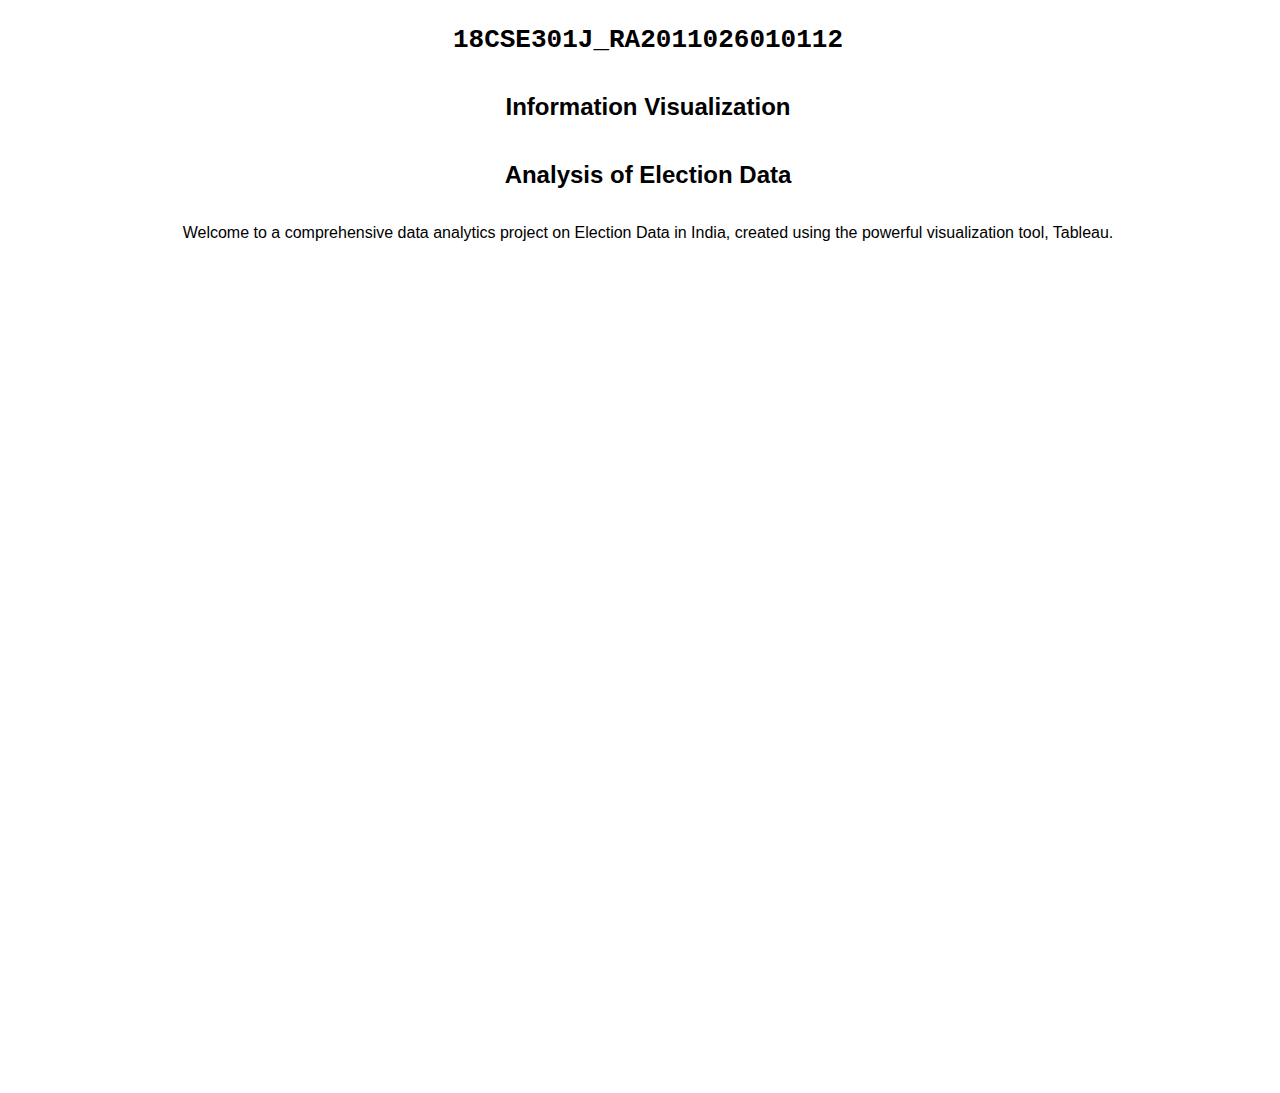
==== index.html @ c27bffd1 "Add files via upload" ====
<!DOCTYPE html>
<html lang="en">
<head>
    <meta charset="UTF-8">
    <meta http-equiv="X-UA-Compatible" content="IE=edge">
    <meta name="viewport" content="width=device-width, initial-scale=1.0">
    <title></title>
</head>
<style>
    body{
        display: flex;
        width: 100%;
        flex-direction: column;
        justify-content: center;
    }
    h1{
        color: black;
        display: flex;
        justify-content: center;
        align-items: center;
        font-family: monospace;
        
    }
    h2{
        color: black;
        font-weight: bolder;
        display: flex;
        justify-content: center;
        align-items: center;
        font-family: Arial, "Helvetica Neue", Helvetica, sans-serif;
    }
    p{
        color: black;
        display: flex;
        justify-content: center;
        align-items: center;
        font-family: Arial, Helvetica, sans-serif;
    }
    .tableauPlaceholder {
        width: 100%;
        display: flex;
        justify-content: center;
        align-items: center;
        margin-left: 14rem;
    }
</style>
<body>
    <h1>18CSE301J_RA2011026010112</h1>
    <h2>Information Visualization</h2>
    <h2>Analysis of Election Data</h2>
    <p>Welcome to a comprehensive data analytics project on Election Data in India, created using the powerful visualization tool, Tableau.</p>
   <div class='tableauPlaceholder' id='viz1678362242254'><noscript><a href='#'><img alt='Dashboard 1 ' src='https:&#47;&#47;public.tableau.com&#47;static&#47;images&#47;El&#47;ElectionVisualization_16777785717770&#47;Dashboard1&#47;1_rss.png' style='border: none' /></a></noscript><object class='tableauViz'><param name='host_url' value='https%3A%2F%2Fpublic.tableau.com%2F' /> <param name='embed_code_version' value='3' /> <param name='site_root' value='' /><param name='name' value='ElectionVisualization_16777785717770&#47;Dashboard1' /><param name='tabs' value='no' /><param name='toolbar' value='yes' /><param name='static_image' value='https:&#47;&#47;public.tableau.com&#47;static&#47;images&#47;El&#47;ElectionVisualization_16777785717770&#47;Dashboard1&#47;1.png' /> <param name='animate_transition' value='yes' /><param name='display_static_image' value='yes' /><param name='display_spinner' value='yes' /><param name='display_overlay' value='yes' /><param name='display_count' value='yes' /><param name='language' value='en-US' /><param name='filter' value='publish=yes' /></object></div>                <script type='text/javascript'>                    var divElement = document.getElementById('viz1678362242254');                    var vizElement = divElement.getElementsByTagName('object')[0];                    if ( divElement.offsetWidth > 800 ) { vizElement.style.width='1000px';vizElement.style.height='827px';} else if ( divElement.offsetWidth > 500 ) { vizElement.style.width='1000px';vizElement.style.height='827px';} else { vizElement.style.width='100%';vizElement.style.height='1077px';}                     var scriptElement = document.createElement('script');                    scriptElement.src = 'https://public.tableau.com/javascripts/api/viz_v1.js';                    vizElement.parentNode.insertBefore(scriptElement, vizElement);                </script>
   </body>
</html>
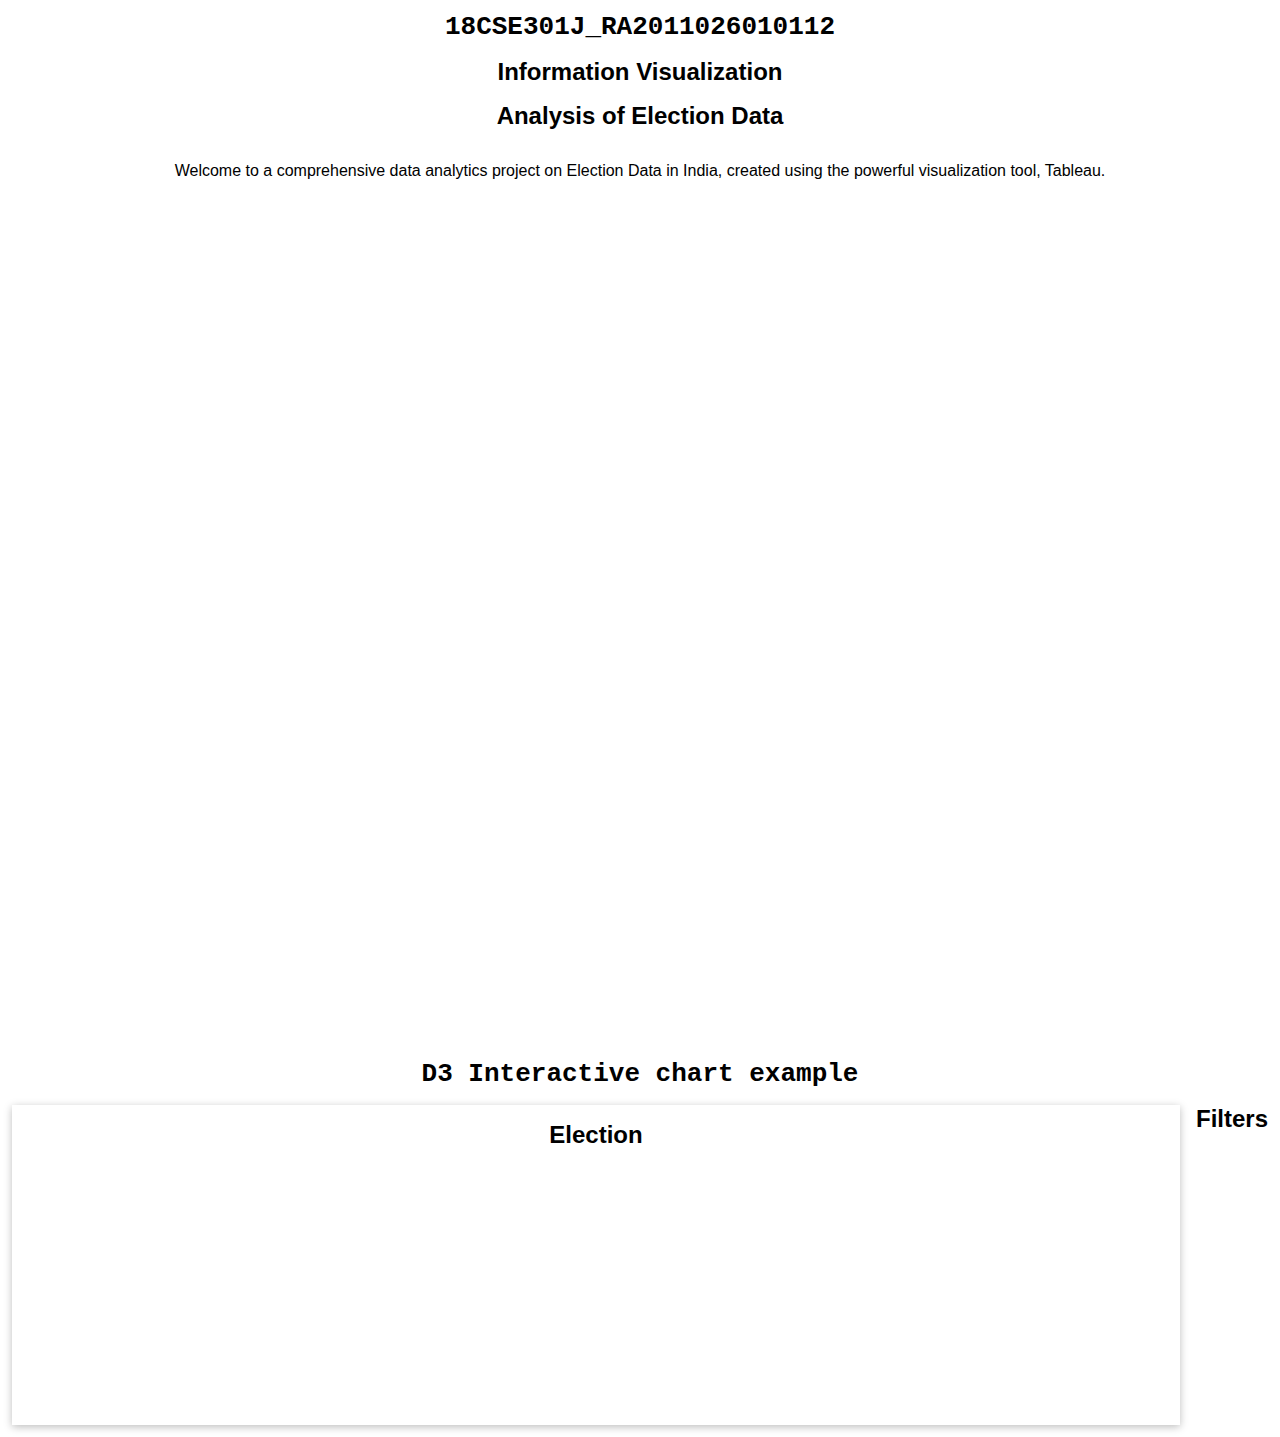
==== commit 1ab5eb49: "Added D3 Project" ====
--- a/index.html
+++ b/index.html
@@ -43,6 +43,71 @@
         align-items: center;
         margin-left: 14rem;
     }
+    * {
+    box-sizing: border-box;
+  }
+  
+  body {
+    margin: 0;
+    padding: 0.75rem;
+    font-family: sans-serif;
+  }
+  
+  #app {
+    display: flex;
+    flex-direction: column-reverse;
+  }
+  
+  @media (min-width: 730px) {
+    #app {
+      flex-direction: row;
+    }
+  
+    #chart {
+      margin-right: 1rem;
+    }
+  }
+  
+  #chart {
+    box-shadow: 0 2px 8px rgba(0, 0, 0, 0.26);
+    padding: 1rem;
+    flex: 1 0 0;
+  }
+  
+  svg {
+    width: 100%;
+    max-width: 100%;
+  }
+  
+  #data ul {
+    list-style: none;
+    margin: 0;
+    padding: 0;
+  }
+  
+  #data li {
+    margin-bottom: 1rem;
+    padding: 1rem;
+    box-shadow: 0 2px 8px rgba(0, 0, 0, 0.26);
+    min-width: 10rem;
+    display: flex;
+    justify-content: space-between;
+    align-items: center;
+    font-weight: bold;
+  }
+  
+  .bar {
+    fill: #4f009e;
+  }
+  
+  .label {
+    fill: #4f009e;
+  }
+  
+  h1, h2 {
+    margin-top: 0;
+    margin-bottom: 1rem;
+  }
 </style>
 <body>
     <h1>18CSE301J_RA2011026010112</h1>
@@ -50,5 +115,25 @@
     <h2>Analysis of Election Data</h2>
     <p>Welcome to a comprehensive data analytics project on Election Data in India, created using the powerful visualization tool, Tableau.</p>
    <div class='tableauPlaceholder' id='viz1678362242254'><noscript><a href='#'><img alt='Dashboard 1 ' src='https:&#47;&#47;public.tableau.com&#47;static&#47;images&#47;El&#47;ElectionVisualization_16777785717770&#47;Dashboard1&#47;1_rss.png' style='border: none' /></a></noscript><object class='tableauViz'><param name='host_url' value='https%3A%2F%2Fpublic.tableau.com%2F' /> <param name='embed_code_version' value='3' /> <param name='site_root' value='' /><param name='name' value='ElectionVisualization_16777785717770&#47;Dashboard1' /><param name='tabs' value='no' /><param name='toolbar' value='yes' /><param name='static_image' value='https:&#47;&#47;public.tableau.com&#47;static&#47;images&#47;El&#47;ElectionVisualization_16777785717770&#47;Dashboard1&#47;1.png' /> <param name='animate_transition' value='yes' /><param name='display_static_image' value='yes' /><param name='display_spinner' value='yes' /><param name='display_overlay' value='yes' /><param name='display_count' value='yes' /><param name='language' value='en-US' /><param name='filter' value='publish=yes' /></object></div>                <script type='text/javascript'>                    var divElement = document.getElementById('viz1678362242254');                    var vizElement = divElement.getElementsByTagName('object')[0];                    if ( divElement.offsetWidth > 800 ) { vizElement.style.width='1000px';vizElement.style.height='827px';} else if ( divElement.offsetWidth > 500 ) { vizElement.style.width='1000px';vizElement.style.height='827px';} else { vizElement.style.width='100%';vizElement.style.height='1077px';}                     var scriptElement = document.createElement('script');                    scriptElement.src = 'https://public.tableau.com/javascripts/api/viz_v1.js';                    vizElement.parentNode.insertBefore(scriptElement, vizElement);                </script>
-   </body>
+   <br />
+   <br />
+   <h1>D3 Interactive chart example</h1>
+   <div id="app">
+     <div id="chart">
+       <h2>Election</h2>
+       <br/><br/><br/><br/><br/>
+       <svg></svg>
+     </div>
+     <div id="data">
+       <h2>Filters</h2>
+       <ul></ul>
+     </div>
+   </div>
+   <script src="https://d3js.org/d3.v5.min.js"></script>
+   <script src="https://d3js.org/d3-scale.v3.min.js"></script>
+   <script src="https://d3js.org/d3-axis.v1.min.js"></script>
+   <script src="./helpers.js"></script>
+   <script src="./sketch.js"></script>
+ </body>
+</body>
 </html>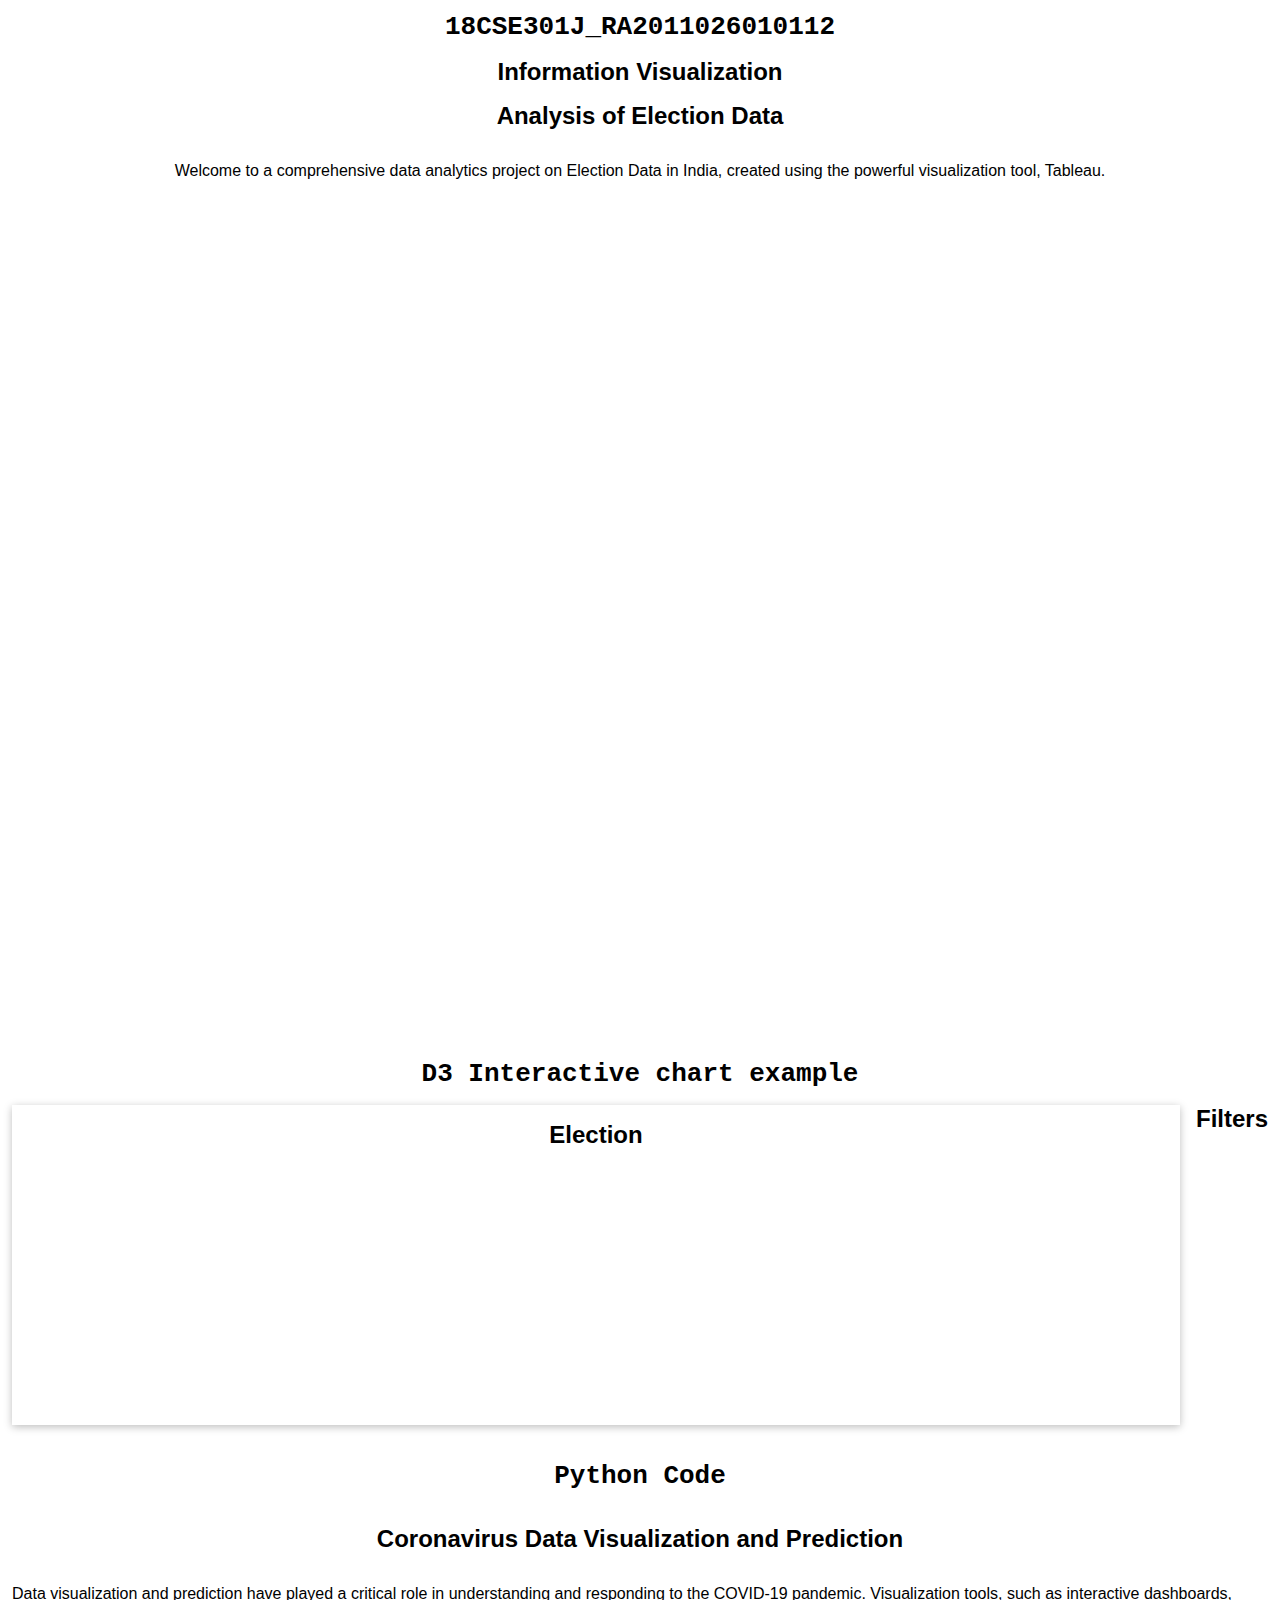
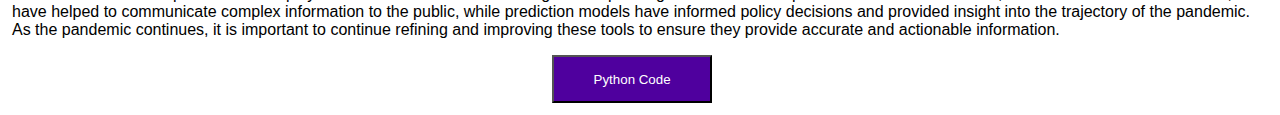
==== commit f37de295: "Update index.html" ====
--- a/index.html
+++ b/index.html
@@ -56,6 +56,14 @@
   #app {
     display: flex;
     flex-direction: column-reverse;
+  }
+
+  #btn {
+    width: 10rem;
+    margin-left: 43%;
+    height: 3rem;
+    background-color: #4f009e;
+    color: white;
   }
   
   @media (min-width: 730px) {
@@ -129,6 +137,12 @@
        <ul></ul>
      </div>
    </div>
+   <br/><br/>
+   <h1>Python Code</h1>
+   <br/>
+   <h2>Coronavirus Data Visualization and Prediction</h2>
+   <p>Data visualization and prediction have played a critical role in understanding and responding to the COVID-19 pandemic. Visualization tools, such as interactive dashboards, have helped to communicate complex information to the public, while prediction models have informed policy decisions and provided insight into the trajectory of the pandemic. As the pandemic continues, it is important to continue refining and improving these tools to ensure they provide accurate and actionable information.</p>
+   <button id="btn" onclick="window.location.href = 'Information_Visualisation.html';">Python Code</button>
    <script src="https://d3js.org/d3.v5.min.js"></script>
    <script src="https://d3js.org/d3-scale.v3.min.js"></script>
    <script src="https://d3js.org/d3-axis.v1.min.js"></script>
@@ -136,4 +150,4 @@
    <script src="./sketch.js"></script>
  </body>
 </body>
-</html>+</html>
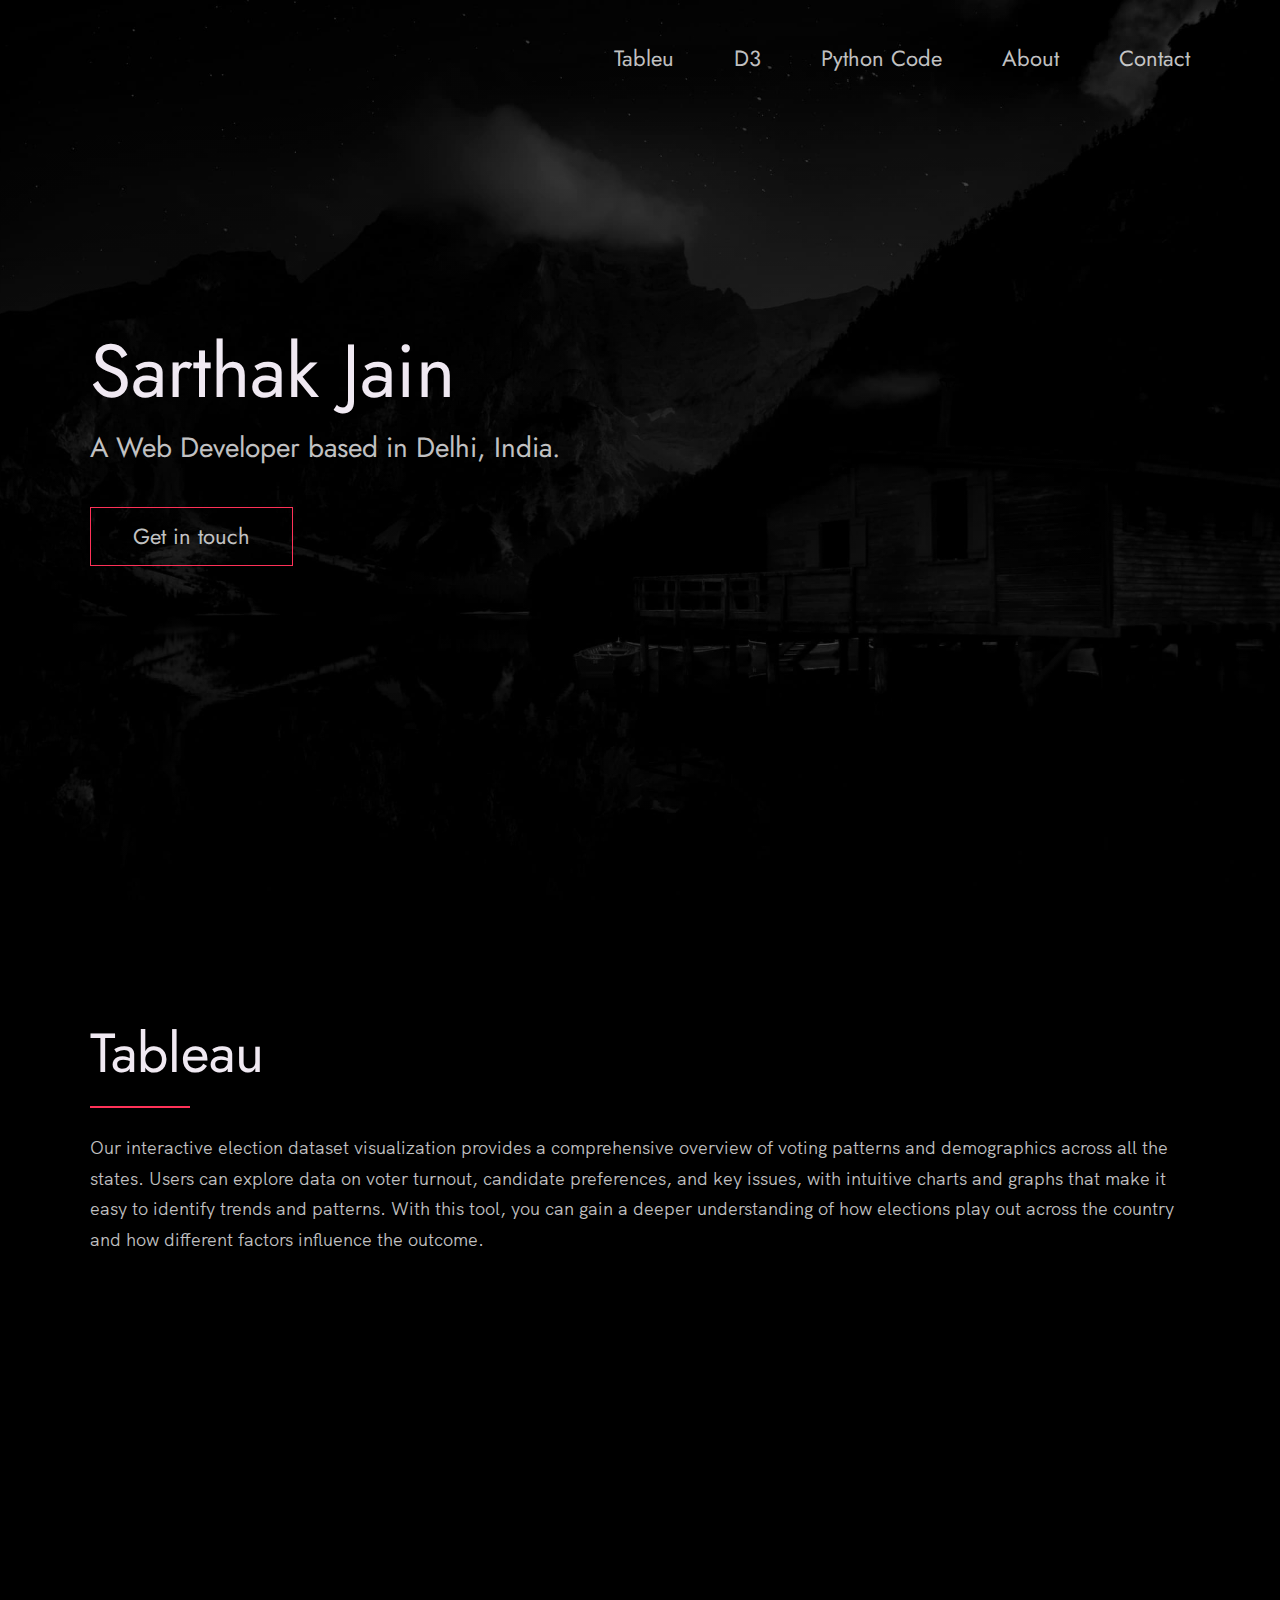
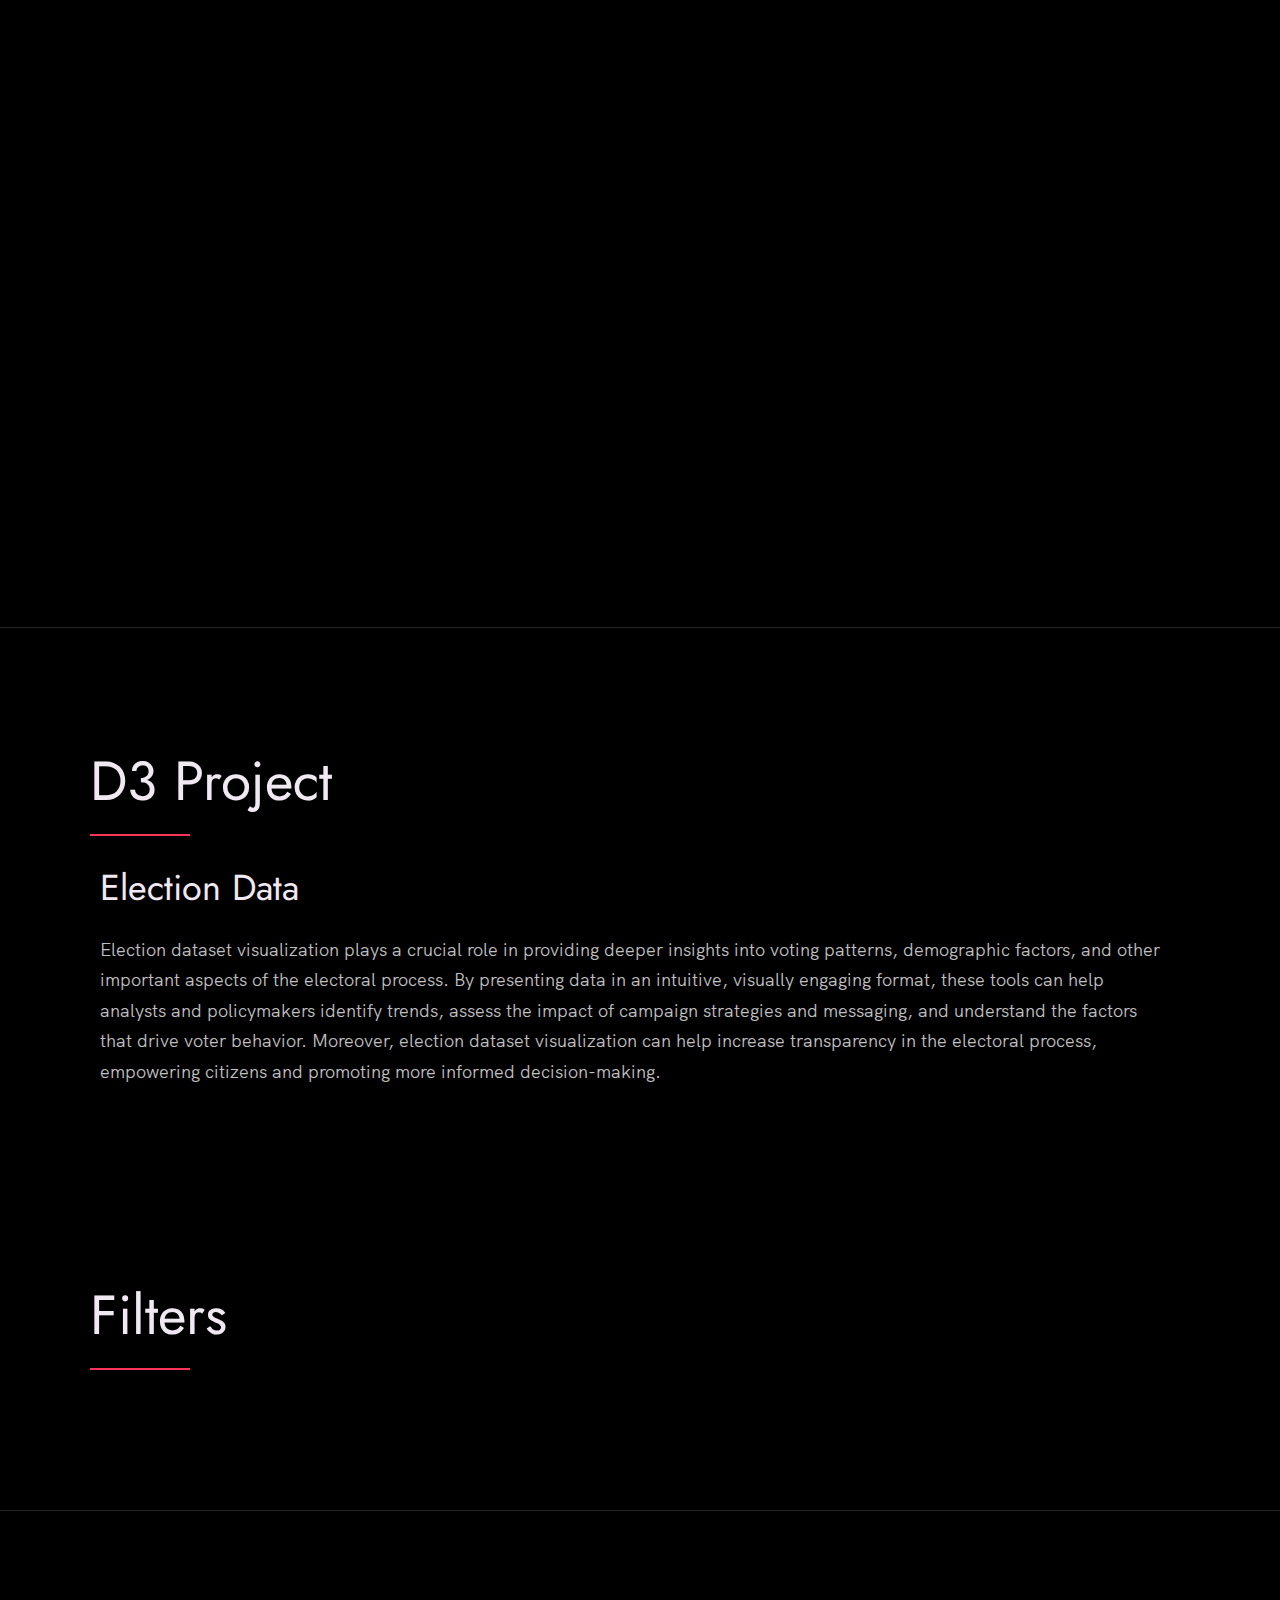
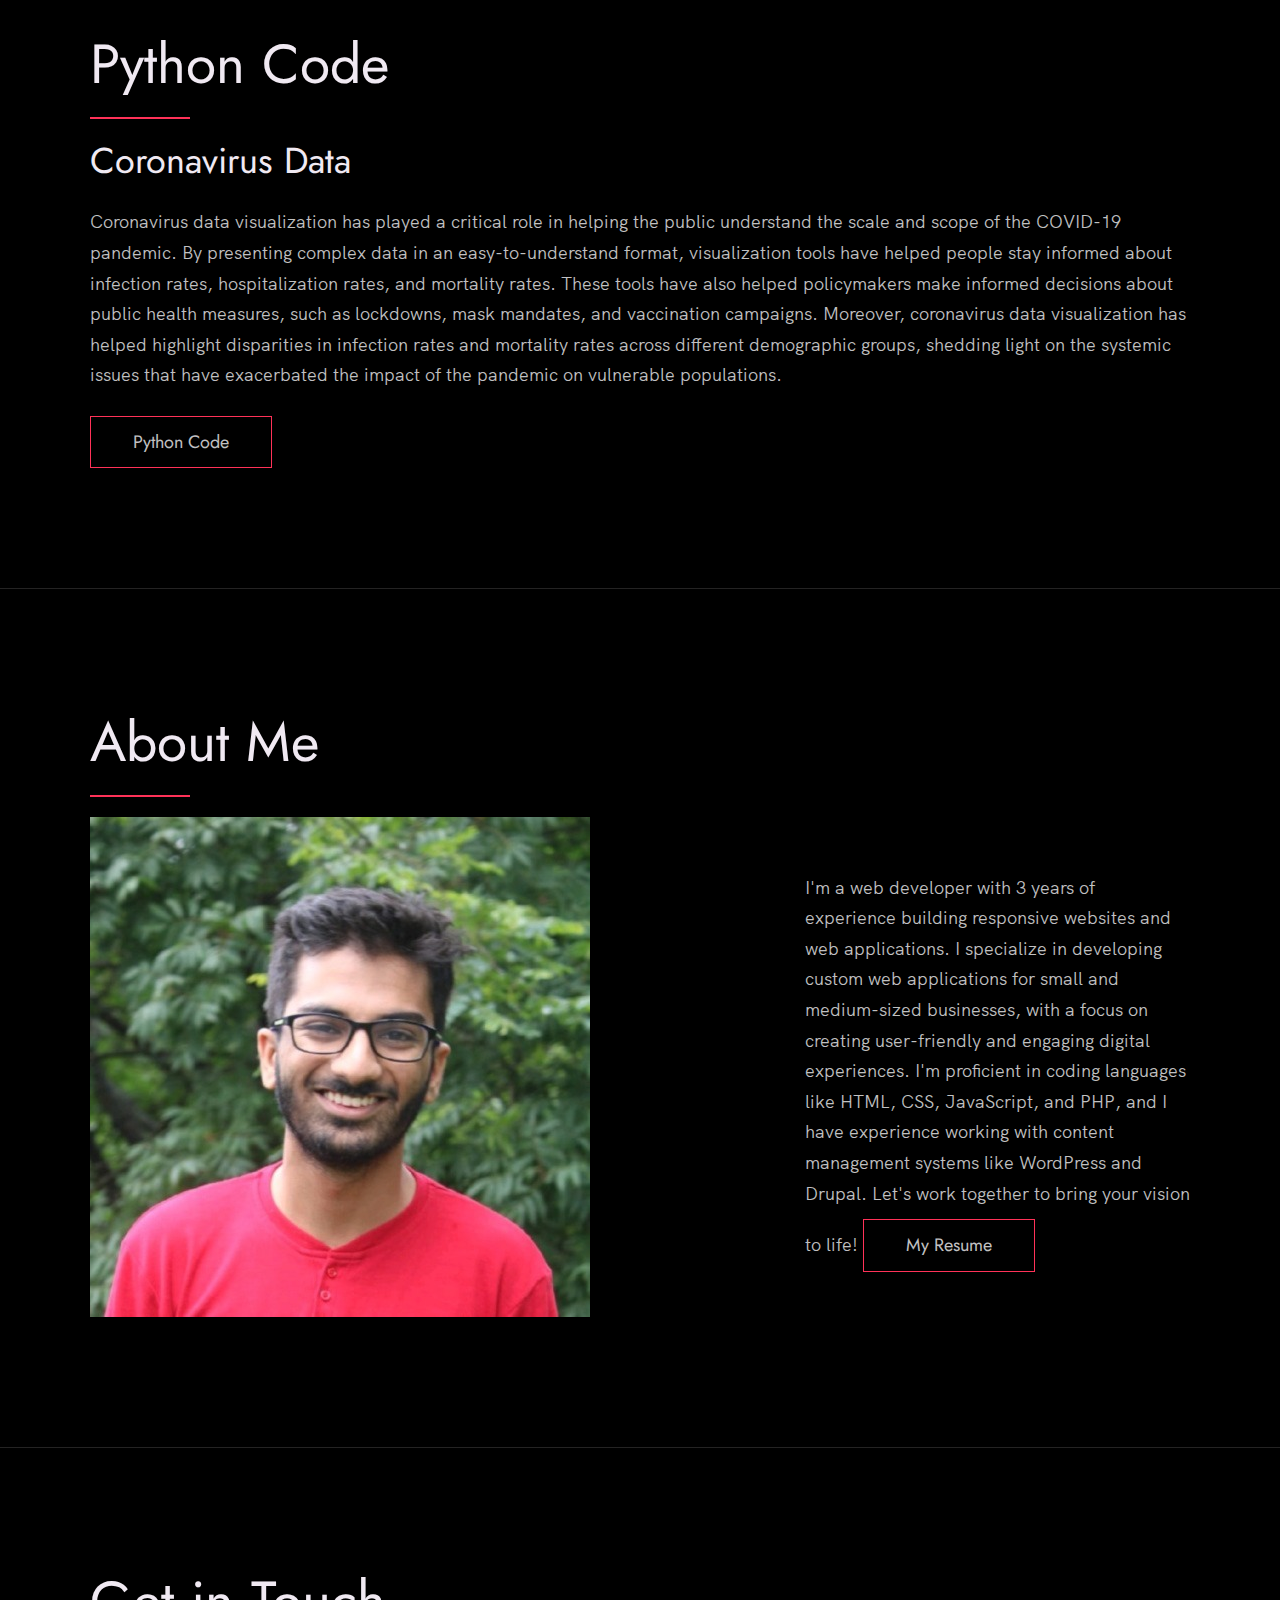
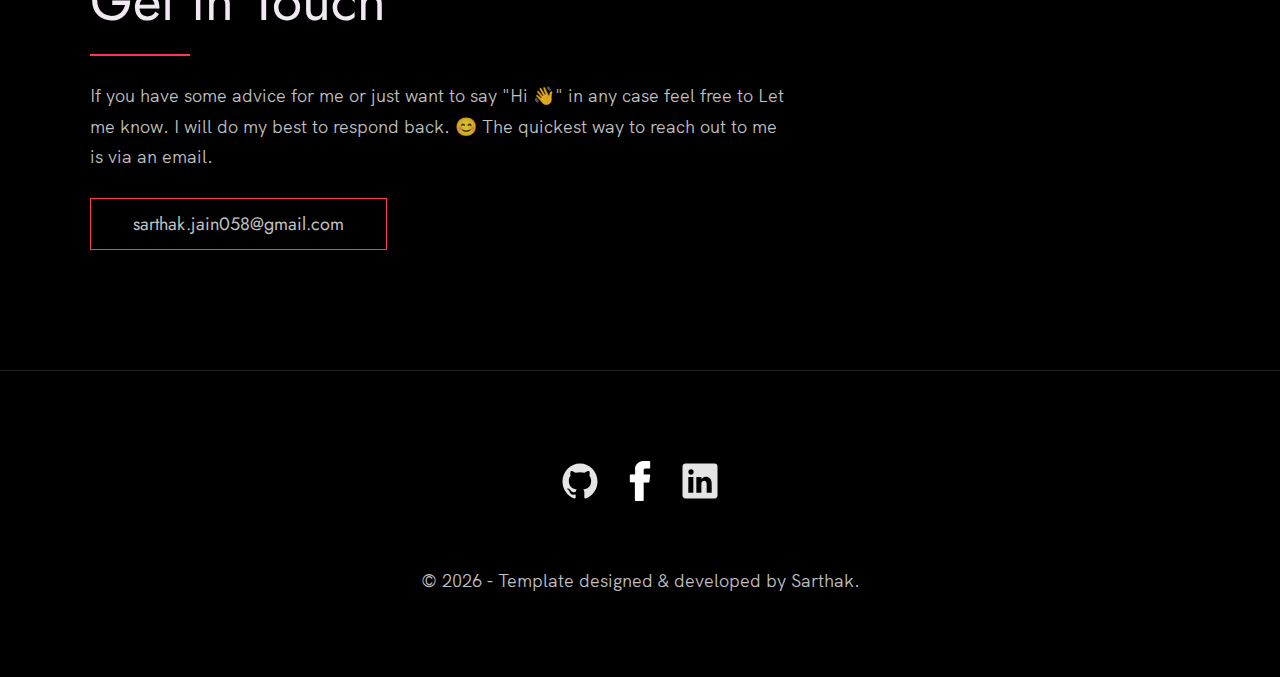
==== commit 9e0147f4: "Changed the Website" ====
--- a/index.html
+++ b/index.html
@@ -1,153 +1,183 @@
 <!DOCTYPE html>
 <html lang="en">
+
 <head>
-    <meta charset="UTF-8">
-    <meta http-equiv="X-UA-Compatible" content="IE=edge">
-    <meta name="viewport" content="width=device-width, initial-scale=1.0">
-    <title></title>
+  <meta charset="UTF-8" />
+  <meta name="viewport" content="width=device-width, initial-scale=1.0" />
+  <link rel="shortcut icon" type="image/png" href="./images/favicon.png" />
+  <title>
+    Sarthak Jain | A Web Developer based in Delhi, India.
+  </title>
+
+  <meta name="description" content="Add small description of yourslef.">
+  <meta name="keywords" content="Put your name, skills and some coding keywords" />
+  <link rel="stylesheet" href="index.css" />
 </head>
-<style>
-    body{
-        display: flex;
-        width: 100%;
-        flex-direction: column;
-        justify-content: center;
-    }
-    h1{
-        color: black;
-        display: flex;
-        justify-content: center;
-        align-items: center;
-        font-family: monospace;
-        
-    }
-    h2{
-        color: black;
-        font-weight: bolder;
-        display: flex;
-        justify-content: center;
-        align-items: center;
-        font-family: Arial, "Helvetica Neue", Helvetica, sans-serif;
-    }
-    p{
-        color: black;
-        display: flex;
-        justify-content: center;
-        align-items: center;
-        font-family: Arial, Helvetica, sans-serif;
-    }
-    .tableauPlaceholder {
-        width: 100%;
-        display: flex;
-        justify-content: center;
-        align-items: center;
-        margin-left: 14rem;
-    }
-    * {
-    box-sizing: border-box;
-  }
-  
-  body {
-    margin: 0;
-    padding: 0.75rem;
-    font-family: sans-serif;
-  }
-  
-  #app {
-    display: flex;
-    flex-direction: column-reverse;
-  }
+<body>
 
-  #btn {
-    width: 10rem;
-    margin-left: 43%;
-    height: 3rem;
-    background-color: #4f009e;
-    color: white;
-  }
-  
-  @media (min-width: 730px) {
-    #app {
-      flex-direction: row;
-    }
-  
-    #chart {
-      margin-right: 1rem;
-    }
-  }
-  
-  #chart {
-    box-shadow: 0 2px 8px rgba(0, 0, 0, 0.26);
-    padding: 1rem;
-    flex: 1 0 0;
-  }
-  
-  svg {
-    width: 100%;
-    max-width: 100%;
-  }
-  
-  #data ul {
-    list-style: none;
-    margin: 0;
-    padding: 0;
-  }
-  
-  #data li {
-    margin-bottom: 1rem;
-    padding: 1rem;
-    box-shadow: 0 2px 8px rgba(0, 0, 0, 0.26);
-    min-width: 10rem;
-    display: flex;
-    justify-content: space-between;
-    align-items: center;
-    font-weight: bold;
-  }
-  
-  .bar {
-    fill: #4f009e;
-  }
-  
-  .label {
-    fill: #4f009e;
-  }
-  
-  h1, h2 {
-    margin-top: 0;
-    margin-bottom: 1rem;
-  }
-</style>
-<body>
-    <h1>18CSE301J_RA2011026010112</h1>
-    <h2>Information Visualization</h2>
-    <h2>Analysis of Election Data</h2>
-    <p>Welcome to a comprehensive data analytics project on Election Data in India, created using the powerful visualization tool, Tableau.</p>
-   <div class='tableauPlaceholder' id='viz1678362242254'><noscript><a href='#'><img alt='Dashboard 1 ' src='https:&#47;&#47;public.tableau.com&#47;static&#47;images&#47;El&#47;ElectionVisualization_16777785717770&#47;Dashboard1&#47;1_rss.png' style='border: none' /></a></noscript><object class='tableauViz'><param name='host_url' value='https%3A%2F%2Fpublic.tableau.com%2F' /> <param name='embed_code_version' value='3' /> <param name='site_root' value='' /><param name='name' value='ElectionVisualization_16777785717770&#47;Dashboard1' /><param name='tabs' value='no' /><param name='toolbar' value='yes' /><param name='static_image' value='https:&#47;&#47;public.tableau.com&#47;static&#47;images&#47;El&#47;ElectionVisualization_16777785717770&#47;Dashboard1&#47;1.png' /> <param name='animate_transition' value='yes' /><param name='display_static_image' value='yes' /><param name='display_spinner' value='yes' /><param name='display_overlay' value='yes' /><param name='display_count' value='yes' /><param name='language' value='en-US' /><param name='filter' value='publish=yes' /></object></div>                <script type='text/javascript'>                    var divElement = document.getElementById('viz1678362242254');                    var vizElement = divElement.getElementsByTagName('object')[0];                    if ( divElement.offsetWidth > 800 ) { vizElement.style.width='1000px';vizElement.style.height='827px';} else if ( divElement.offsetWidth > 500 ) { vizElement.style.width='1000px';vizElement.style.height='827px';} else { vizElement.style.width='100%';vizElement.style.height='1077px';}                     var scriptElement = document.createElement('script');                    scriptElement.src = 'https://public.tableau.com/javascripts/api/viz_v1.js';                    vizElement.parentNode.insertBefore(scriptElement, vizElement);                </script>
-   <br />
-   <br />
-   <h1>D3 Interactive chart example</h1>
-   <div id="app">
-     <div id="chart">
-       <h2>Election</h2>
-       <br/><br/><br/><br/><br/>
-       <svg></svg>
-     </div>
-     <div id="data">
-       <h2>Filters</h2>
-       <ul></ul>
-     </div>
-   </div>
-   <br/><br/>
-   <h1>Python Code</h1>
-   <br/>
-   <h2>Coronavirus Data Visualization and Prediction</h2>
-   <p>Data visualization and prediction have played a critical role in understanding and responding to the COVID-19 pandemic. Visualization tools, such as interactive dashboards, have helped to communicate complex information to the public, while prediction models have informed policy decisions and provided insight into the trajectory of the pandemic. As the pandemic continues, it is important to continue refining and improving these tools to ensure they provide accurate and actionable information.</p>
-   <button id="btn" onclick="window.location.href = 'Information_Visualisation.html';">Python Code</button>
-   <script src="https://d3js.org/d3.v5.min.js"></script>
-   <script src="https://d3js.org/d3-scale.v3.min.js"></script>
-   <script src="https://d3js.org/d3-axis.v1.min.js"></script>
-   <script src="./helpers.js"></script>
-   <script src="./sketch.js"></script>
- </body>
+  <header class="header" role="banner" id="top">
+    <div class="row">
+      <nav class="nav" role="navigation">
+        <ul class="nav__items">
+          <li class="nav__item"><a href="#tableu" class="nav__link">Tableu</a></li>
+          <li class="nav__item"><a href="#d3" class="nav__link">D3</a></li>
+          <li class="nav__item"><a href="#python" class="nav__link">Python Code</a></li>
+          <li class="nav__item">
+            <a href="#about" class="nav__link">About</a>
+          </li>
+          <li class="nav__item">
+            <a href="#contact" class="nav__link">Contact</a>
+          </li>
+        </ul>
+      </nav>
+    </div>
+    <div class="header__text-box row">
+      <div class="header__text">
+        <h1 class="heading-primary">
+          <!-- Replace the following name with your name -->
+          <span>Sarthak Jain</span>
+        </h1>
+        <!-- Put a small paragraph about yourself -->
+        <p>A Web Developer based in Delhi, India.</p>
+        <a href="#contact" class="btn">Get in touch</a>
+      </div>
+    </div>
+  </header>
+
+  <main role="main">
+
+    <!-- ***** Work ***** -->
+
+    <section class="work" id="tableu">
+      <div class="row">
+        <h2>Tableau</h2>
+        <div class="work__boxes">
+          <p>Our interactive election dataset visualization provides a comprehensive overview of 
+            voting patterns and demographics across all the states. Users can explore data on voter turnout, 
+            candidate preferences, and key issues, with intuitive charts and graphs that make it easy to identify 
+            trends and patterns. With this tool, you can gain a deeper understanding of how elections play out across 
+            the country and how different factors influence the outcome.</p>
+          <div class='tableauPlaceholder' id='viz1678362242254'><noscript><a href='#'><img alt='Dashboard 1 ' src='https:&#47;&#47;public.tableau.com&#47;static&#47;images&#47;El&#47;ElectionVisualization_16777785717770&#47;Dashboard1&#47;1_rss.png' style='border: none' /></a></noscript><object class='tableauViz'><param name='host_url' value='https%3A%2F%2Fpublic.tableau.com%2F' /> <param name='embed_code_version' value='3' /> <param name='site_root' value='' /><param name='name' value='ElectionVisualization_16777785717770&#47;Dashboard1' /><param name='tabs' value='no' /><param name='toolbar' value='yes' /><param name='static_image' value='https:&#47;&#47;public.tableau.com&#47;static&#47;images&#47;El&#47;ElectionVisualization_16777785717770&#47;Dashboard1&#47;1.png' /> <param name='animate_transition' value='yes' /><param name='display_static_image' value='yes' /><param name='display_spinner' value='yes' /><param name='display_overlay' value='yes' /><param name='display_count' value='yes' /><param name='language' value='en-US' /><param name='filter' value='publish=yes' /></object></div>                <script type='text/javascript'>                    var divElement = document.getElementById('viz1678362242254');                    var vizElement = divElement.getElementsByTagName('object')[0];                    if ( divElement.offsetWidth > 800 ) { vizElement.style.width='1000px';vizElement.style.height='827px';} else if ( divElement.offsetWidth > 500 ) { vizElement.style.width='1000px';vizElement.style.height='827px';} else { vizElement.style.width='100%';vizElement.style.height='1077px';}                     var scriptElement = document.createElement('script');                    scriptElement.src = 'https://public.tableau.com/javascripts/api/viz_v1.js';                    vizElement.parentNode.insertBefore(scriptElement, vizElement);                </script>
+          </div>
+      </div>
+    </section>
+
+    <!-- ***** D3 ***** -->
+
+    <section class="work" id="d3">
+      <div class="row">
+        <h2>D3 Project</h2>
+        <div class="work__boxes">
+          <div id="app">
+            <div id="chart">
+              <h3>Election Data</h3>
+              <p>Election dataset visualization plays a crucial role in providing deeper insights into voting patterns, demographic factors, and other important aspects of the electoral process. By presenting data in an intuitive, visually engaging format, these tools can help analysts and policymakers identify trends, assess the impact of campaign strategies and messaging, and understand the factors that drive voter behavior. Moreover, election dataset visualization can help increase transparency in the electoral process, empowering citizens and promoting more informed decision-making.</p>
+              <svg></svg>
+            </div>
+            <div id="data">
+              <h2>Filters</h2>
+              <ul></ul>
+            </div>
+          </div>
+          <script src="https://d3js.org/d3.v5.min.js"></script>
+          <script src="https://d3js.org/d3-scale.v3.min.js"></script>
+          <script src="https://d3js.org/d3-axis.v1.min.js"></script>
+          <script src="./helpers.js"></script>
+          <script src="./sketch.js"></script>
+          <!-- Each div with the work__box class is a project. -->
+        </div>
+      </div>
+    </section>
+
+    <!--  Clients  -->
+    <section class="client" id="python">
+      <div class="row">
+        <h2>Python Code</h2>
+        <h3>Coronavirus Data</h3>
+        <p>Coronavirus data visualization has played a critical role in helping the public understand the scale and scope of the COVID-19 pandemic. By presenting complex data in an easy-to-understand format, visualization tools have helped people stay informed about infection rates, hospitalization rates, and mortality rates. These tools have also helped policymakers make informed decisions about public health measures, such as lockdowns, mask mandates, and vaccination campaigns. Moreover, coronavirus data visualization has helped highlight disparities in infection rates and mortality rates across different demographic groups, shedding light on the systemic issues that have exacerbated the impact of the pandemic on vulnerable populations.</p>
+          <a class="btn" onclick="window.location.href = 'Information_Visualisation.html';">Python Code</a>
+      </div>
+    </section>
+
+    <!-- ***** About ***** -->
+
+    <section class="about" id="about">
+      <div class="row">
+        <h2>About Me</h2>
+        <div class="about__content">
+          <div class="about__text">
+            <!-- Replace the below paragraph with info about yourself -->
+            <p>
+              I'm a web developer with 3 years of experience building responsive websites and web applications. I specialize in developing custom web applications for small and medium-sized businesses, with a focus on creating user-friendly and engaging digital experiences. I'm proficient in coding languages like HTML, CSS, JavaScript, and PHP, and I have experience working with content management systems like WordPress and Drupal. Let's work together to bring your vision to life!
+            <!-- Provide a link to your resume -->
+            <a href="https://drive.google.com/file/d/1TjMVxCHlr_lSjfNqoaZUKCUA1y6NI6xx/view?usp=sharing" class="btn" style="margin-top: 1rem;">My Resume</a>
+          </div>
+
+          <div class="about__photo-container">
+            <!-- Add a nice photo of yourself -->
+            <img class="about__photo" src="./images/Sarthak.jpeg" alt="" />
+          </div>
+        </div>
+      </div>
+    </section>
+  </main>
+
+  <!-- ***** Contact ***** -->
+
+  <section class="contact" id="contact">
+    <div class="row">
+      <h2>Get in Touch</h2>
+      <div class="contact__info">
+        <p>
+          If you have some advice for me
+          or just want to say "Hi 👋" in any case feel free to Let me know. I
+          will do my best to respond back. 😊 The quickest way to reach out to
+          me is via an email.
+        </p>
+        <!-- Replace the email with yours -->
+        <a href="mailto:sarthak.jain058@gmail.com" class="btn">sarthak.jain058@gmail.com</a>
+      </div>
+    </div>
+  </section>
+
+  <!-- ***** Footer ***** -->
+
+  <footer role="contentinfo" class="footer">
+    <div class="row">
+      <!-- Update the links to point to your accounts -->
+      <ul class="footer__social-links">
+        <li class="footer__social-link-item">
+          <a href="https://github.com/SarthakJain1012/" title="Link to Github Profile">
+            <img src="./images/github.svg" class="footer__social-image" alt="Github">
+          </a>
+        </li>
+        <li class="footer__social-link-item">
+          <a href="https://codepen.io/nisar_hassan" title="Link to Facebook Profile">
+            <img src="./images/facebook.svg" class="footer__social-image" alt="Codepen">
+          </a>
+        </li>
+        <li class="footer__social-link-item">
+          <a href="https://www.linkedin.com/in/sarthak-jain-69706b1bb/">
+            <img src="./images/linkedin.svg" title="Link to Linkedin Profile" class="footer__social-image" alt="Linkedin">
+          </a>
+        </li>
+      </ul>
+      <p>
+        &copy; <script>document.write( new Date().getFullYear() );</script> - Template designed & developed by Sarthak.
+      </p>
+      <div class="footer__github-buttons">
+        <iframe
+          src=""
+          frameborder="0" scrolling="0" width="170" height="20" title="Watch Portfolio Template on GitHub">
+        </iframe>
+      </div>
+    </div>
+  </footer>
+
+  <a href="#top" class="back-to-top" title="Back to Top">
+    <img src="./images/arrow-up.svg" alt="Back to Top" class="back-to-top__image"/>
+  </a>
+  <script src="./index.js"></script>
 </body>
-</html>
+
+</html>--- a/index.css
+++ b/index.css
@@ -0,0 +1,672 @@
+/* --------------------------------------- */
+/* ----- Basic Setup ----- */
+/* --------------------------------------- */
+
+@font-face {
+    font-family: 'Hk Grotesk';
+    font-style: normal;
+    font-weight: 400;
+    src: url('./fonts/HKGrotesk-Regular.woff') format('woff');
+}
+
+@font-face {
+    font-family: 'Jost';
+    font-style: normal;
+    font-weight: 400;
+    src: url('./fonts/Jost-Regular.ttf') format('woff');
+}
+
+* {
+    margin: 0;
+    padding: 0;
+    box-sizing: inherit;
+}
+
+.tableauPlaceholder {
+    width: 100%;
+    display: flex;
+    justify-content: center;
+    align-items: center;
+    margin-left: 14rem;
+}
+
+:root {
+    --font-size-small: 1.8rem;
+    --font-size-normal: 2.2rem;
+    --font-size-medium: 2.8rem;
+    --font-size-medium-1: 3.6rem;
+    --font-size-large: 5.5rem;
+    --font-size-huge: 7.5rem;
+    --font-stack: 'Hk Grotesk', sans-serif;
+
+    --line-height-normal: 1.7;
+    --line-height-small: 1.2;
+
+    --black: #000;
+    --pink: #ff3258;
+    --white: #f0e9f2;
+    --white-1: #e5e5e6da;
+
+
+    --container-max-width: 1180px;
+    --container-normal-width: 800px;
+    --container-medium-width: 700px; 
+    --container-small-width: 500px;
+
+    --gutter-huge: 12rem;
+    --gutter-medium: 6rem;
+    --gutter-normal: 3rem;
+    --gutter-small-1: 2.5rem;
+    --gutter-small: 2rem;
+
+    --border-light: 1px solid rgb(36, 35, 35);
+}
+
+html {
+    font-size: 62.5%; /* (16/10)*100 = 62.5% => 1rem = 10px */
+    box-sizing: border-box;
+    scroll-behavior: smooth;
+}
+
+@media(max-width: 1000px) {
+    html {
+        font-size: 52%;
+    }
+}
+
+body {
+    font-size: var(--font-size-small);
+    font-family: var(--font-stack);
+    font-weight: 400;
+    color: var(--white-1);
+    line-height: var(--line-height-normal);
+    background: var(--black);
+    overflow-x: hidden;
+}
+
+.row {
+    max-width: var(--container-max-width);
+    margin: 0 auto;
+}
+
+@media(max-width: 1340px) {
+    .row {
+        max-width: 1100px;
+    }
+}
+
+@media(max-width: 1240px) {
+    .row {
+        padding: 0 var(--gutter-medium);
+    }
+}
+
+@media(max-width: 600px) {
+    .row {
+        padding: 0 var(--gutter-normal);
+    }
+}
+
+@media(max-width: 600px) {
+    .row {
+        padding: 0 var(--gutter-small);
+    }
+}
+
+section {
+    padding: var(--gutter-huge) 0;
+    border-bottom: var(--border-light);
+}
+
+img {
+    object-fit: contain;
+    max-width: 100%;
+}
+
+/* --------------------------------------- */
+/* ----- Headlines and Paragraphs ----- */
+/* --------------------------------------- */
+
+h1,
+h2,
+h3 {
+    font-family: 'Jost', sans-serif;
+    font-weight: 400;
+    line-height: var(--line-height-small);
+    color: var(--white);
+}
+
+.heading-primary {
+    line-height: 1;
+    font-size: var(--font-size-huge);
+    font-weight: 400;
+}
+
+@media(max-width: 900px) {
+    .heading-primary {
+        font-size: 6.5rem;
+    }
+}
+
+h2 {
+    font-size: var(--font-size-large);
+    margin-bottom: var(--gutter-medium);
+}
+
+h2::after {
+    content: '';
+    display: block;
+    height: 2px;
+    width: 10rem;
+    background: var(--pink);
+    margin: var(--gutter-small) 0;
+}
+
+h3 {
+    font-size: var(--font-size-medium-1);
+    margin-bottom: var(--gutter-small);
+}
+
+@media(max-width: 500px) {
+    .heading-primary {
+        font-size: var(--font-size-large);
+    }
+
+    h2 {
+        font-size: var(--font-size-medium-1);
+    }
+
+    h3 {
+        font-size: var(--font-size-medium);
+    }
+}
+
+p {
+    margin: var(--gutter-small-1) 0;
+}
+
+@media(max-width: 900px) {
+    p { 
+        max-width: var(--container-small-width);
+    }
+}
+
+/* --------------------------------------- */
+/* ----- Buttons and Links ----- */
+/* --------------------------------------- */
+
+a {
+    color: var(--white);
+    font-weight: 400;
+    font-family: 'Jost', sans-serif;
+    transition: all .2s;
+    outline: 2px solid transparent;
+}
+
+::-moz-focus-inner {
+    border: 0;
+}
+
+button:focus,
+a:focus {
+    outline: 2px solid var(--pink);
+}
+
+body:not(.user-is-tabbing) button:focus,
+body:not(.user-is-tabbing) a:focus {
+    outline: none;
+}
+
+.link:hover {
+    color: var(--pink);
+}
+
+.btn {
+    position: relative;
+    display: inline-block;
+    padding: 1rem 4.2rem;
+    text-decoration: none;
+    color: inherit;
+    border: 1px solid  var(--pink);
+    font-weight: 400;
+}
+
+.btn:focus {
+    outline: none;
+}
+
+.btn::after {
+    content: '';
+    display: block;
+    position: absolute;
+    top: 0;
+    left: 0;
+    right: 100%;
+    background: var(--white);
+    height: 100%;
+    z-index: -1;
+    transition: all 0.2s cubic-bezier(1, 0.68, 0.16, 0.9);
+}
+
+.btn:hover::after,
+.btn:focus::after {
+    right: 0;
+    background: var(--pink);
+}
+
+.btn--pink {
+    background: var(--pink);
+    transition: all 0.2s;
+}
+
+.btn--pink::after {
+    display: none;
+}
+
+.btn--pink:hover,
+.btn--pink:focus {
+    background: transparent;
+}
+
+.link__text {
+    position: relative;
+    display: inline-block;
+    padding: .6rem;
+    color: inherit;
+    text-decoration: none;
+    border-bottom: 1px solid var(--pink);
+}
+
+.link__text::after {
+    content: '';
+    display: block;
+    position: absolute;
+    top: 0;
+    left: 0;
+    right: 100%;
+    background: var(--white);
+    height: 100%;
+    z-index: -1;
+    transition: all 0.2s cubic-bezier(1, 0.68, 0.16, 0.9);
+}
+
+.link__text:focus {
+    outline: none;
+}
+
+.link__text:hover::after,
+.link__text:focus:after {
+    right: 0;
+    background: var(--pink);
+}
+
+.link__text span {
+    padding-left: 1rem;
+    font-family: sans-serif;
+}
+
+/* ----- Back to Top ----- */
+
+.back-to-top {
+    position: fixed;
+    bottom: 4rem;
+    right: 4rem;
+    display: flex;
+    justify-content: center;
+    align-items: center;
+    height: 5.5rem;
+    width: 5.5rem;
+    background-color: var(--pink);
+    border-radius: 50%;
+    z-index: 10;
+    visibility: hidden;
+    transition: all .4s;
+}
+
+.back-to-top__image {
+    height: 70%;
+}
+
+@media(max-width: 900px) {
+    .back-to-top {
+        right: 2rem;
+    }
+}
+
+@media(max-width: 500px) {
+    .back-to-top {
+        right: 1rem;
+    }
+}
+
+/* --------------------------------------- */
+/* ----- Navigation ----- */
+/* --------------------------------------- */
+
+.nav {
+    display: flex;
+    justify-content: flex-end;
+    padding: var(--gutter-normal) 0;
+}
+
+.nav__items {
+    display: flex;
+    list-style: none;
+}
+
+.nav__item:not(:last-child) {
+    margin-right: var(--gutter-medium);
+}
+
+@media(max-width: 500px) {
+    .nav {
+        justify-content: center;
+    }
+}
+
+@media(max-width: 400px) {
+    .nav__item:not(:last-child) {
+        margin-right: var(--gutter-normal);
+    }
+}
+
+@media(max-width: 300px) {
+    .nav {
+        font-size: var(--font-size-small);
+    }
+}
+
+.nav__link {
+    position: relative;
+    display: inline-block;
+    padding: 1rem 0;
+    text-decoration: none;
+    color: inherit;
+    transition: all .2s;
+}
+
+.nav__link::after {
+    content: '';
+    position: absolute;
+    bottom: 0;
+    left: 0;
+    right: 100%;
+    display: inline-block;
+    height: 1rem;
+    background: var(--white);
+    transition: all 0.25s cubic-bezier(1, 0.68, 0.16, 0.9);
+}
+
+.nav__link:hover {
+    color: var(--pink);
+}
+
+.nav__link:hover::after {
+    right: 0;
+    height: 2px;
+    background: var(--pink);
+}
+
+/* --------------------------------------- */
+/* ----- Header ----- */
+/* --------------------------------------- */
+
+.header {
+    background: linear-gradient(rgba(0,0,0, .1), rgba(0,0,0, .4)), 
+        url('./images/header.jpg');
+    height: 100vh;
+    background-size: cover;
+    background-position: center;
+    background-attachment: fixed;
+    font-size: var(--font-size-normal);
+}
+
+.header__text {
+    position: absolute;
+    top: 50%;
+    transform: translateY(-50%);
+}
+
+.header__text p {
+    margin: 1.5rem 0 3.5rem;
+    max-width: var(--container-medium-width);
+    font-family: 'Jost', sans-serif;
+    font-size: var(--font-size-medium);
+}
+
+@media(max-width: 500px) {
+    .header {
+        text-align: center;
+    }
+
+    .header__text p {
+        transform: scale(.8);
+    }
+}
+
+/* --------------------------------------- */
+/* ----- Work ----- */
+/* --------------------------------------- */
+
+.work__box {
+    display: flex;
+    align-items: center;
+}
+
+@media(max-width: 900px) {
+    .work__box {
+        align-items: initial;
+        flex-direction: column-reverse;
+    }
+}
+
+.work__box:not(:last-child) {
+    margin-bottom: 25rem;
+}
+
+@media(max-width: 500px) {
+    .work__box:not(:last-child) {
+        margin-bottom: 20rem;
+    }
+}
+
+.work__links {
+    display: flex;
+    align-items: center;
+}
+
+.work__text {
+    flex: 0 0 30%;
+}
+
+.work__list {
+    /* list-style-type: square; */
+    list-style-position: inside;
+    margin-bottom: var(--gutter-normal);
+}
+
+.work__code {
+    display: block;
+    height: 3rem;
+    margin-left: var(--gutter-normal);
+    transition: all .3s;
+}
+
+.work__code:hover {
+    transform: scale(1.2);
+}
+
+.work__image-box {
+    margin-bottom: var(--gutter-normal);
+}
+
+@media(min-width: 901px) {
+    .work__image-box {
+        flex: 1;
+        margin: 0 0 0 10rem;
+    }
+}
+
+@media(max-width: 900px) {
+    .work__code {
+        height: 4rem;
+    }
+}
+
+/* --------------------------------------- */
+/* ----- Clients ----- */
+/* --------------------------------------- */
+
+.client__logos {
+    display: flex;
+    justify-content: space-between;
+    filter: invert(100%) grayscale(100%) opacity(.8);
+}
+
+.client__logo {
+    height: 6.5rem;
+    max-width: 18rem;
+}
+
+@media(max-width: 1240px) {
+    .client__logos {
+        overflow-x: scroll;
+        padding: var(--gutter-normal);
+    }
+
+    .client__logo:not(:last-of-type) {
+        margin-right: var(--gutter-medium);
+    }
+}
+
+/* --------------------------------------- */
+/* ----- About ----- */
+/* --------------------------------------- */
+
+.about__content {
+    display: flex;
+    flex-direction: row-reverse;
+    align-items: center;
+}
+
+@media(max-width: 900px) {
+    .about__content {
+        flex-direction: column-reverse;
+        align-items: initial;
+    }
+}
+
+.about__photo-container {
+    margin-bottom: var(--gutter-normal);
+}
+
+@media(min-width: 901px) {
+    .about__text {
+        flex: 0 0 35%;
+    }
+    
+    .about__photo-container {
+        flex: 1;
+        margin: 0 var(--gutter-huge) 0 0;
+    }
+}
+
+/* --------------------------------------- */
+/* ----- Contact ----- */
+/* --------------------------------------- */
+
+.contact__info {
+    max-width: var(--container-medium-width);
+}
+
+/* --------------------------------------- */
+/* ----- Footer ----- */
+/* --------------------------------------- */
+
+.footer {
+    text-align: center;
+    padding: var(--gutter-medium) 0 var(--gutter-normal);
+}
+
+.footer__social-links {
+    display: flex;
+    justify-content: center;
+    padding: var(--gutter-normal) 0;
+    list-style: none;
+}
+
+.footer__social-link-item:not(:last-of-type) {
+    margin-right: var(--gutter-small);
+}
+
+.footer__social-image {
+    height: 4rem;
+}
+
+.footer__github-buttons {
+    display: flex;
+    justify-content: center;
+}
+
+.footer__github-buttons iframe {
+    height: 2.5rem;
+    width: 84px;
+    transform: translateY(3px);
+}
+
+@media(max-width: 500px) {
+    .footer {
+        padding: var(--gutter-medium) 0;
+    } 
+}
+
+@media (min-width: 730px) {
+    #app {
+      flex-direction: row;
+    }
+  
+    #chart {
+      margin-right: 1rem;
+    }
+  }
+  
+  #chart {
+    box-shadow: 0 2px 8px rgba(0, 0, 0, 0.26);
+    padding: 1rem;
+    flex: 1 0 0;
+  }
+  
+  svg {
+    width: 100%;
+    max-width: 100%;
+  }
+  
+  #data ul {
+    list-style: none;
+    margin: 0;
+    padding: 0;
+  }
+  
+  #data li {
+    margin-bottom: 1rem;
+    padding: 1rem;
+    box-shadow: 0 2px 8px rgba(0, 0, 0, 0.26);
+    min-width: 10rem;
+    display: flex;
+    justify-content: space-between;
+    align-items: center;
+    font-weight: bold;
+  }
+  
+  .bar {
+    fill: #4f009e;
+  }
+  
+  .label {
+    fill: white;
+  }
+  
+  h1, h2 {
+    margin-top: 0;
+    margin-bottom: 1rem;
+  }
